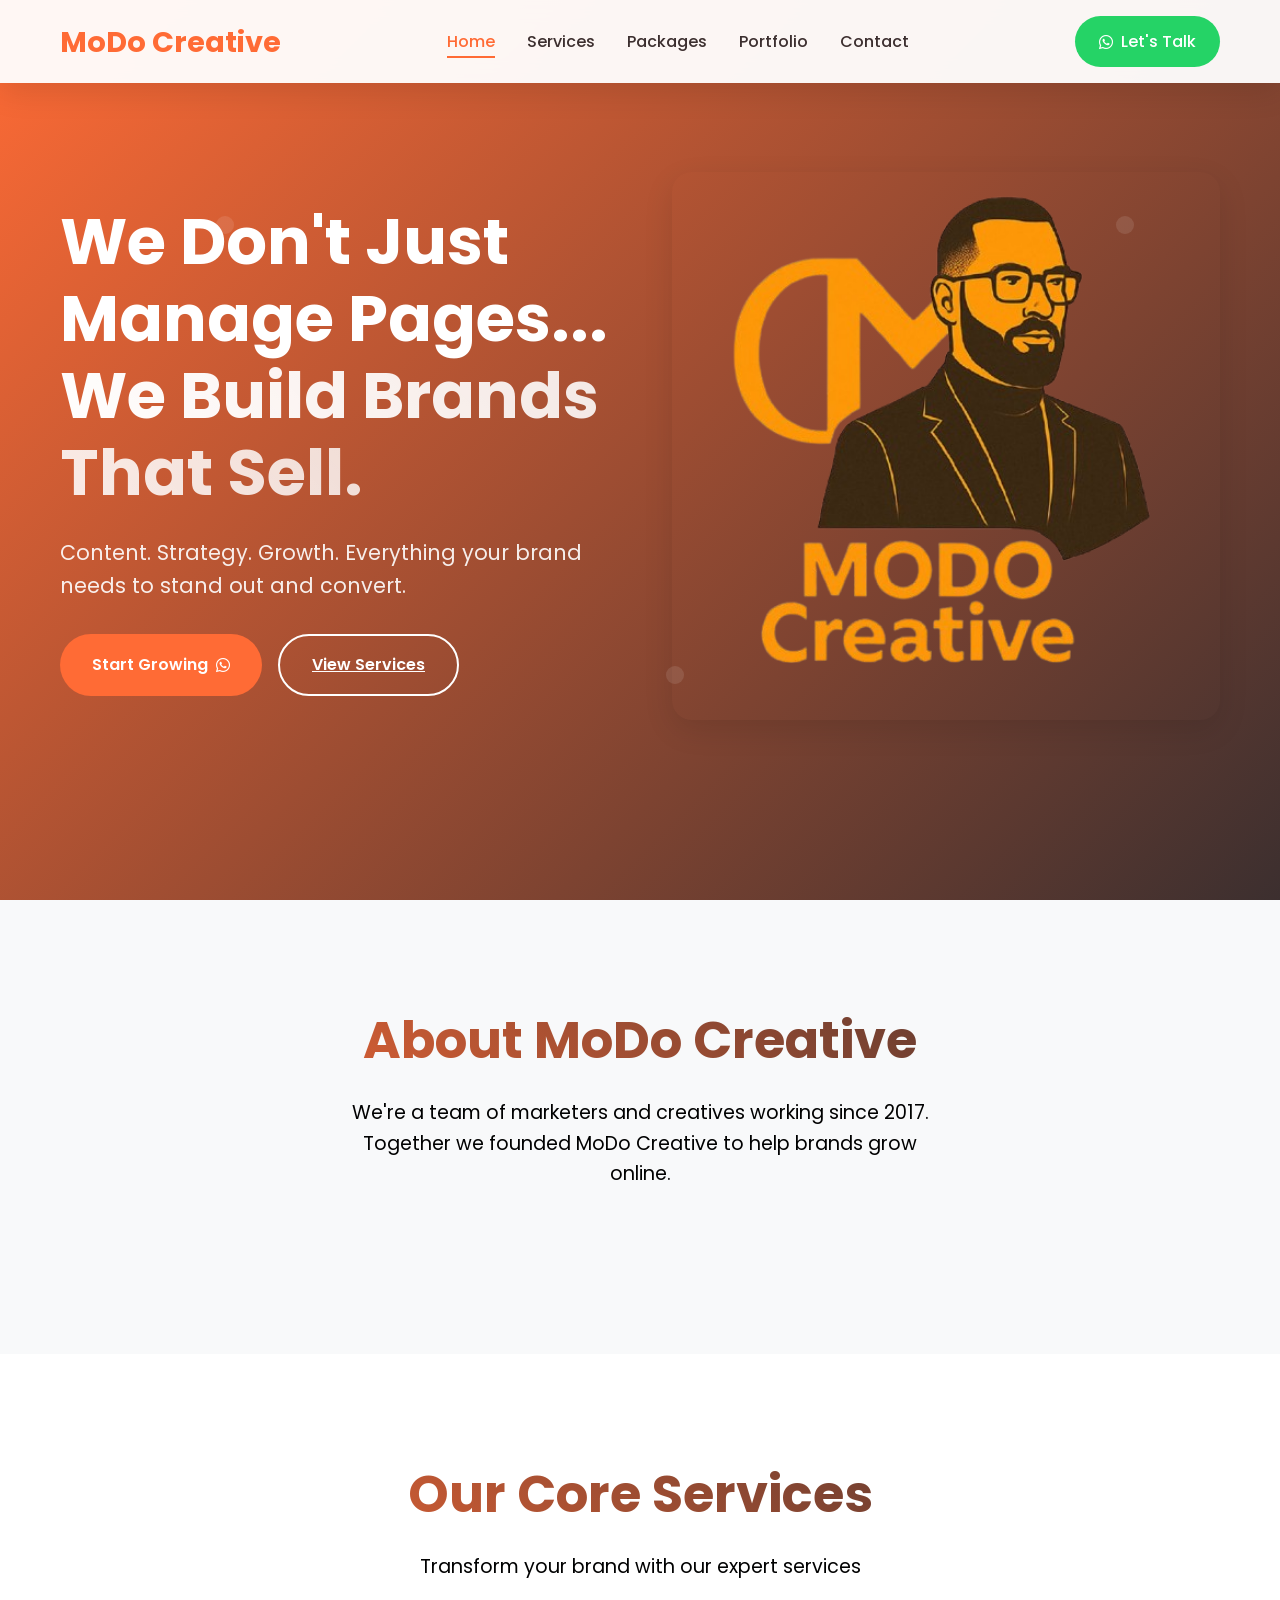
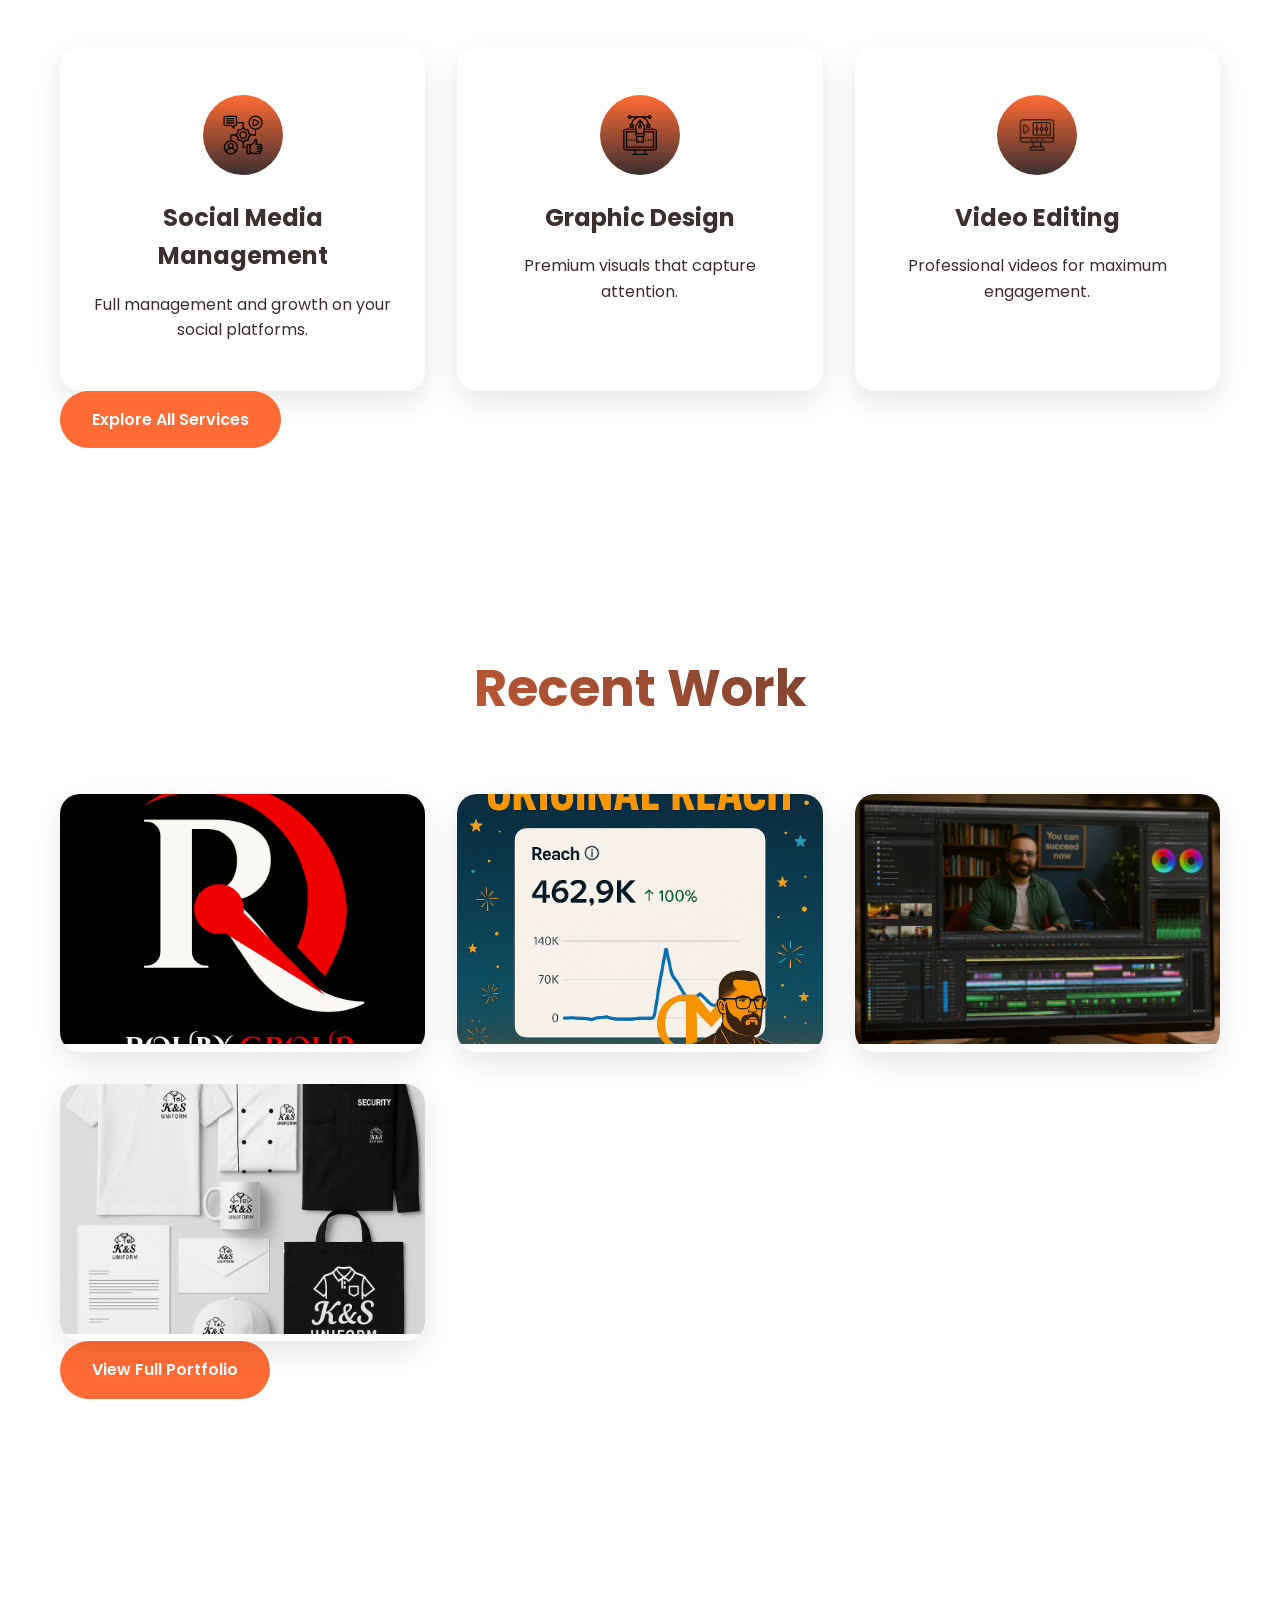
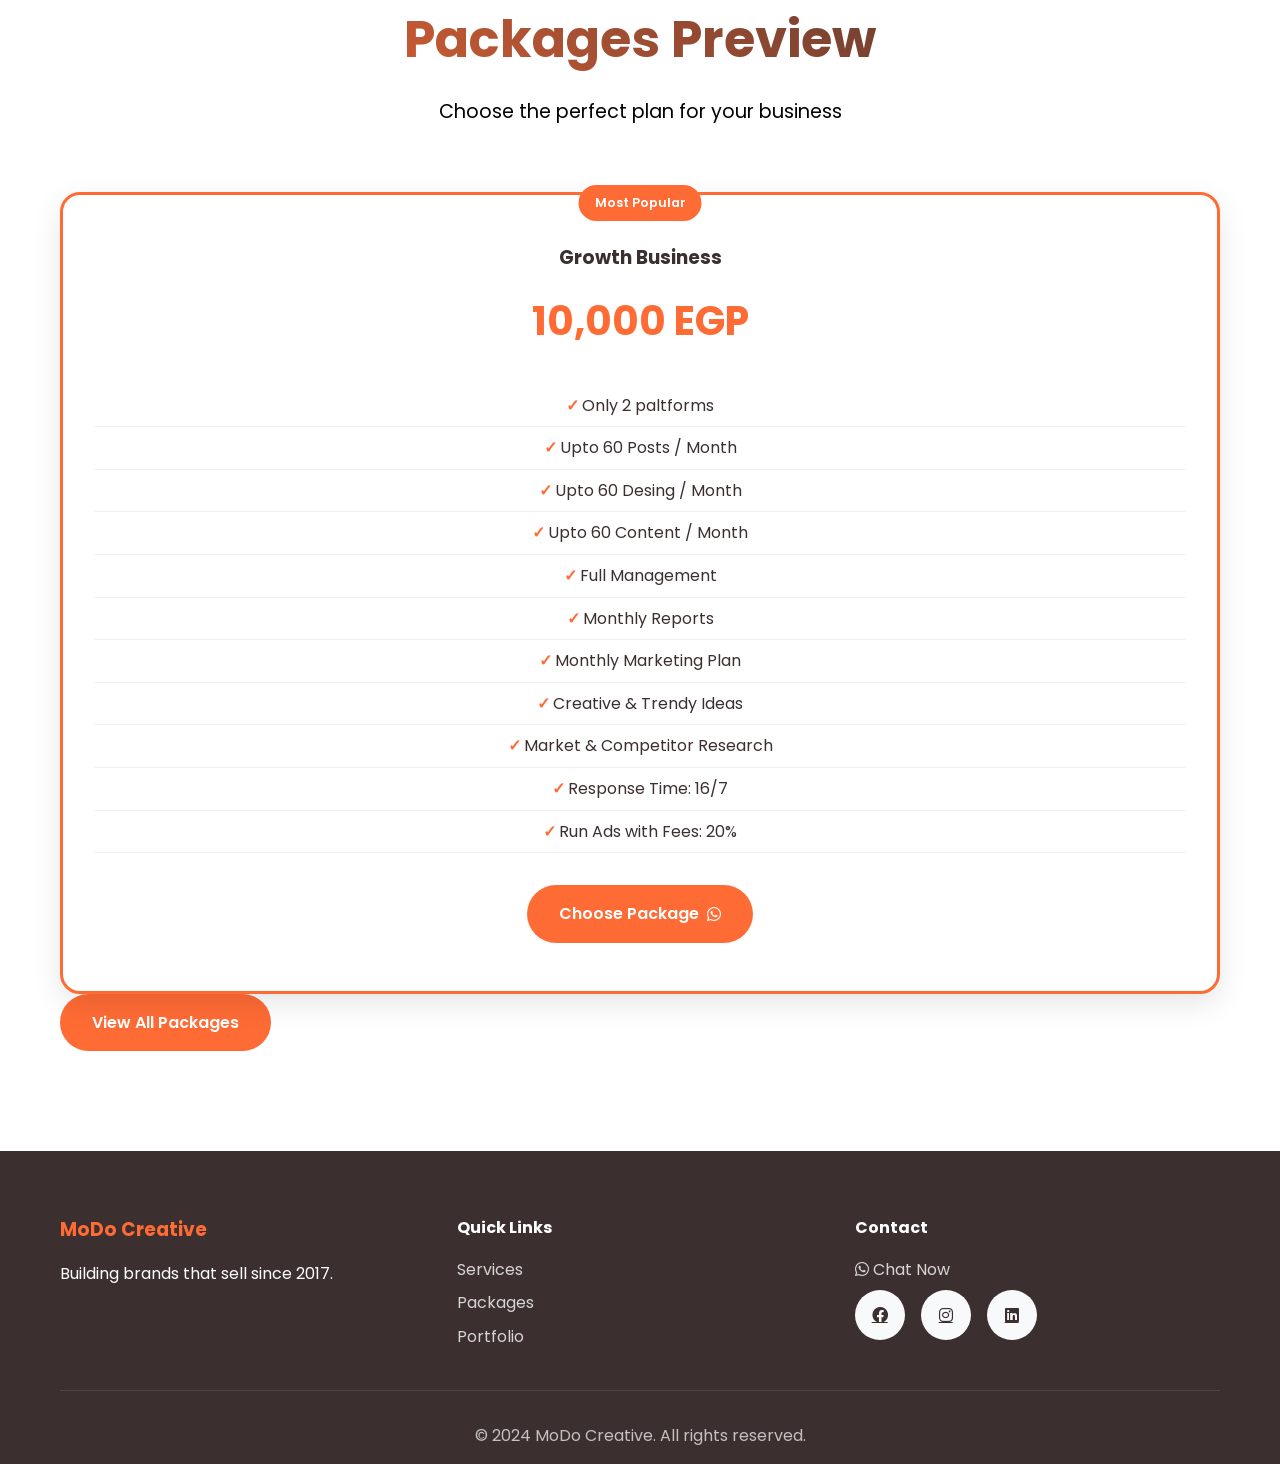
==== index.html @ f9a5f099 "Initial commit" ====
<!DOCTYPE html>
<html lang="en">
<head>
    <meta charset="UTF-8">
    <meta name="viewport" content="width=device-width, initial-scale=1.0">
    <title>MoDo Creative - Digital Marketing Agency</title>
    <link rel="stylesheet" href="css/style.css">
    <link href="https://fonts.googleapis.com/css2?family=Poppins:wght@300;400;500;600;700&display=swap" rel="stylesheet">
    <link rel="stylesheet" href="https://cdnjs.cloudflare.com/ajax/libs/font-awesome/6.0.0/css/all.min.css">
</head>
<body>
    <!-- Loading Screen -->
    <div id="loader">
        <div class="loader-logo">MoDo</div>
    </div>

    <!-- Navbar -->
    <nav class="navbar" id="navbar">
        <div class="nav-container">
            <div class="nav-logo">
                <a href="index.html">MoDo Creative</a>
            </div>
            <ul class="nav-menu" id="nav-menu">
                <li><a href="index.html#home" class="nav-link">Home</a></li>
                <li><a href="services.html" class="nav-link">Services</a></li>
                <li><a href="packages.html" class="nav-link">Packages</a></li>
                <li><a href="portfolio.html" class="nav-link">Portfolio</a></li>
                <li><a href="contact.html" class="nav-link">Contact</a></li>
            </ul>
            <div class="hamburger" id="hamburger">
                <span></span>
                <span></span>
                <span></span>
            </div>
            <a href="https://wa.me/201234567890?text=Hello%20MoDo%20Creative!" class="whatsapp-btn" target="_blank">
                <i class="fab fa-whatsapp"></i> Let's Talk
            </a>
        </div>
    </nav>

    <!-- Home Hero -->
    <section id="home" class="hero">
        <div class="hero-container">
            <div class="hero-content">
                <h1 class="hero-headline">We Don't Just Manage Pages... <span class="gradient-text">We Build Brands That Sell.</span></h1>
                <p class="hero-subheadline">Content. Strategy. Growth. Everything your brand needs to stand out and convert.</p>
                <div class="hero-buttons">
                    <a href="https://wa.me/201559233383?text=Hello%2C%20I'm%20interested%20in%20MoDo%20Creative%20services!" class="btn-primary btn-whatsapp" data-phone="201234567890">
                        Start Growing <i class="fab fa-whatsapp"></i>
                    </a>
                    <a href="#services-preview" class="btn-secondary">View Services</a>
                </div>
            </div>
            <div class="hero-image">
                <img src="assets/images/logonew.png" alt="Digital Marketing Hero">
            </div>
        </div>
    </section>

    <!-- About Section -->
    <section id="about" class="about reveal">
        <div class="container">
            <div class="section-header">
                <h2>About MoDo Creative</h2>
                <p>We're a team of marketers and creatives working since 2017. Together we founded MoDo Creative to help brands grow online.</p>
            </div>
        </div>
    </section>

    <!-- Services Preview -->
    <section id="services-preview" class="services-preview reveal">
        <div class="container">
            <div class="section-header">
                <h2>Our Core Services</h2>
                <p>Transform your brand with our expert services</p>
            </div>
            <div class="services-grid">
                <div class="service-card">
                    <div class="service-icon">
                        <img src="assets/icons/social-media-manager.png" alt="Social Media">
                    </div>
                    <h3>Social Media Management</h3>
                    <p>Full management and growth on your social platforms.</p>
                </div>
                <div class="service-card">
                    <div class="service-icon">
                        <img src="assets/icons/graphics.png" alt="Design">
                    </div>
                    <h3>Graphic Design</h3>
                    <p>Premium visuals that capture attention.</p>
                </div>
                <div class="service-card">
                    <div class="service-icon">
                        <img src="assets/icons/vedio.png" alt="Video">
                    </div>
                    <h3>Video Editing</h3>
                    <p>Professional videos for maximum engagement.</p>
                </div>
            </div>
            <div class="section-cta">
                <a href="services.html" class="btn-primary">Explore All Services</a>
            </div>
        </div>
    </section>

    <!-- Portfolio Preview -->
    <section id="portfolio-preview" class="portfolio-preview reveal">
        <div class="container">
            <div class="section-header">
                <h2>Recent Work</h2>
            </div>
            <div class="portfolio-grid">
                <div class="portfolio-item">
                    <img src="assets/images/8.png" alt="Project 1">
                    <div class="portfolio-overlay">
                        <h3>Graphic Design</h3>
                    </div>
                </div>
                <div class="portfolio-item">
                    <img src="assets/images/0.png" alt="Project 2">
                    <div class="portfolio-overlay">
                        <h3>Social Growth</h3>
                    </div>
                </div>
                <div class="portfolio-item">
                    <img src="assets/images/editv.png" alt="Project 3">
                    <div class="portfolio-overlay">
                        <h3>Video Series</h3>
                    </div>
                </div>
                <div class="portfolio-item">
                    <img src="assets/images/7.png" alt="Project 4">
                    <div class="portfolio-overlay">
                        <h3>Design Package</h3>
                    </div>
                </div>
            </div>
            <a href="portfolio.html" class="btn-primary">View Full Portfolio</a>
        </div>
    </section>

    <!-- Packages Preview -->
    <section id="packages-preview" class="packages-preview reveal">
        <div class="container">
            <div class="section-header">
                <h2>Packages Preview</h2>
                <p>Choose the perfect plan for your business</p>
            </div>
            <div class="packages-grid">
                <div class="package-card popular">
                    <div class="package-badge">Most Popular</div>
                    <h3>Growth Business</h3>
                    <div class="price">10,000 EGP</div>
                    <ul>
                        <li>Only 2 paltforms </li>
                        <li>Upto 60 Posts / Month </li> 
                        <li>Upto 60 Desing / Month </li>
                        <li>Upto 60 Content / Month </li>
                        <li>Full Management</li>
                        <li>Monthly Reports</li>
                        <li>Monthly Marketing Plan</li>
                        <li>Creative & Trendy Ideas </li>
                        <li>Market & Competitor Research</li>
                        <li>Response Time: 16/7 </li>
                        <li>Run Ads with Fees: 20%</li>
                    </ul>
                    <a href="https://wa.me/201559233383 ?text=Hello%2C%20I'm%20interested%20in%20the%20Growth%20Business%20package%20from%20MoDo%20Creative.%20Can%20you%20share%20more%20details%20and%20how%20we%20can%20get%20started%3F" class="btn-primary btn-whatsapp" target="_blank">
                        Choose Package <i class="fab fa-whatsapp"></i>
                    </a>
                </div>
                <!-- More previews -->
            </div>
            <div class="section-cta">
                <a href="packages.html" class="btn-primary">View All Packages</a>
            </div>
        </div>
    </section>

    <!-- Footer -->
    <footer class="footer">
        <div class="container">
            <div class="footer-content">
                <div class="footer-brand">
                    <h3>MoDo Creative</h3>
                    <p>Building brands that sell since 2017.</p>
                </div>
                <div class="footer-links">
                    <h4>Quick Links</h4>
                    <a href="services.html">Services</a>
                    <a href="packages.html">Packages</a>
                    <a href="portfolio.html">Portfolio</a>
                </div>
                <div class="footer-contact">
                    <h4>Contact</h4>
                    <a href="https://wa.me/201559233383" target="_blank"><i class="fab fa-whatsapp"></i> Chat Now</a>
                    <div class="social-links">
                        <a href="https://www.facebook.com/profile.php?id=61573815939553&locale=ar_AR"><i class="fab fa-facebook"></i></a>
                        <a href="https://www.instagram.com/modo_creative0?fbclid=IwZXh0bgNhZW0CMTAAYnJpZBEwcWpwY1J3Q2RiNG1FZUJoa3NydGMGYXBwX2lkEDIyMjAzOTE3ODgyMDA4OTIAAR74_BqehYFXIOPqk2EwYzHsM2LwNzqaWqIEMULM-PtCs83PIYGcVTOfWj6b-g_aem_-BTXDNr5j2SHvNs9P0MHmQ"><i class="fab fa-instagram"></i></a>
                        <a href="https://www.linkedin.com/in/modo-creative/"><i class="fab fa-linkedin"></i></a>
                    </div>
                </div>
            </div>
            <div class="footer-bottom">
                <p>&copy; 2024 MoDo Creative. All rights reserved.</p>
            </div>
        </div>
    </footer>

    <script src="js/main.js"></script>
</body>
</html>
---- css/style.css ----
/* MoDo Creative - Style Sheet */

/* CSS Variables */
:root {
  --orange: #FF6B35;
  --dark-brown: #3C2F2F;
  --white: #FFFFFF;
  --light-bg: #F8F9FA;
  --gray: #000101;
  --shadow: 0 10px 30px rgba(0,0,0,0.1);
  --shadow-hover: 0 20px 40px rgba(0,0,0,0.15);
  --transition: all 0.3s cubic-bezier(0.4, 0, 0.2, 1);
}

/* Reset & Base */
* {
  margin: 0;
  padding: 0;
  box-sizing: border-box;
}

body {
  font-family: 'Poppins', sans-serif;
  line-height: 1.6;
  color: var(--dark-brown);
  overflow-x: hidden;
}

.container {
  max-width: 1200px;
  margin: 0 auto;
  padding: 0 20px;
}

.reveal {
  opacity: 0;
  transform: translateY(50px);
  transition: var(--transition);
}

.reveal.active {
  opacity: 1;
  transform: translateY(0);
}

/* Loading Animation */
#loader {
  position: fixed;
  top: 0;
  left: 0;
  width: 100%;
  height: 100%;
  background: var(--white);
  display: flex;
  align-items: center;
  justify-content: center;
  z-index: 9999;
  transition: opacity 0.5s;
}

.loader-logo {
  font-size: 3rem;
  font-weight: 700;
  background: linear-gradient(135deg, var(--orange), var(--dark-brown));
  -webkit-background-clip: text;
  -webkit-text-fill-color: transparent;
  animation: pulse 2s infinite;
}

@keyframes pulse {
  0%, 100% { transform: scale(1); }
  50% { transform: scale(1.05); }
}

/* Navbar */
.navbar {
  position: fixed;
  top: 0;
  width: 100%;
  background: rgba(255,255,255,0.95);
  backdrop-filter: blur(10px);
  z-index: 1000;
  transition: var(--transition);
  box-shadow: var(--shadow);
}

.nav-container {
  max-width: 1200px;
  margin: 0 auto;
  padding: 1rem 20px;
  display: flex;
  justify-content: space-between;
  align-items: center;
}

.nav-logo a {
  font-size: 1.8rem;
  font-weight: 700;
  color: var(--orange);
  text-decoration: none;
}

.nav-menu {
  display: flex;
  list-style: none;
  gap: 2rem;
}

.nav-link {
  text-decoration: none;
  color: var(--dark-brown);
  font-weight: 500;
  position: relative;
  transition: var(--transition);
}

.nav-link:hover, .nav-link.active {
  color: var(--orange);
}

.nav-link::after {
  content: '';
  position: absolute;
  bottom: -5px;
  left: 0;
  width: 0;
  height: 2px;
  background: var(--orange);
  transition: var(--transition);
}

.nav-link:hover::after, .nav-link.active::after {
  width: 100%;
}

.whatsapp-btn {
  background: #25D366;
  color: white;
  padding: 0.8rem 1.5rem;
  border-radius: 50px;
  text-decoration: none;
  font-weight: 500;
  display: flex;
  align-items: center;
  gap: 0.5rem;
  transition: var(--transition);
}

.whatsapp-btn:hover {
  transform: translateY(-2px);
  box-shadow: var(--shadow-hover);
}

.hamburger {
  display: none;
  flex-direction: column;
  cursor: pointer;
  gap: 4px;
}

.hamburger span {
  width: 25px;
  height: 3px;
  background: var(--dark-brown);
  transition: var(--transition);
}

/* Hero Sections */
.hero {
  min-height: 100vh;
  display: flex;
  align-items: center;
  background: linear-gradient(135deg, var(--orange) 0%, var(--dark-brown) 100%);
  color: white;
  position: relative;
  overflow: hidden;
}

.hero::before {
  content: '';
  position: absolute;
  top: 0;
  left: 0;
  width: 100%;
  height: 100%;
  background: url('data:image/svg+xml,<svg xmlns=\"http://www.w3.org/2000/svg\" viewBox=\"0 0 100 100\"><defs><pattern id=\"grain\" width=\"100\" height=\"100\" patternUnits=\"userSpaceOnUse\"><circle cx=\"25\" cy=\"25\" r=\"1\" fill=\"%23ffffff\" opacity=\"0.1\"/><circle cx=\"75\" cy=\"75\" r=\"1\" fill=\"%23ffffff\" opacity=\"0.1\"/></pattern></defs><rect width=\"100\" height=\"100\" fill=\"url(%23grain)\"/></svg>');
  pointer-events: none;
}

.hero-container {
  max-width: 1200px;
  margin: 0 auto;
  padding: 0 20px;
  display: grid;
  grid-template-columns: 1fr 1fr;
  gap: 4rem;
  align-items: center;
}

.hero-headline {
  font-size: clamp(2.5rem, 5vw, 4rem);
  font-weight: 700;
  line-height: 1.2;
  margin-bottom: 1.5rem;
}

.gradient-text {
  background: linear-gradient(45deg, white, rgba(255,255,255,0.8));
  -webkit-background-clip: text;
  -webkit-text-fill-color: transparent;
}

.hero-subheadline {
  font-size: 1.3rem;
  margin-bottom: 2rem;
  opacity: 0.9;
}

.hero-buttons {
  display: flex;
  gap: 1rem;
  flex-wrap: wrap;
}

.btn-primary {
  background: var(--orange);
  color: white;
  padding: 1rem 2rem;
  border: none;
  border-radius: 50px;
  font-weight: 600;
  text-decoration: none;
  display: inline-flex;
  align-items: center;
  gap: 0.5rem;
  transition: var(--transition);
  cursor: pointer;
}

.btn-primary:hover {
  transform: translateY(-3px);
  box-shadow: var(--shadow-hover);
}

.btn-secondary {
  background: transparent;
  color: white;
  padding: 1rem 2rem;
  border: 2px solid white;
  border-radius: 50px;
  font-weight: 600;
  transition: var(--transition);
}

.btn-secondary:hover {
  background: white;
  color: var(--dark-brown);
  transform: translateY(-2px);
}

.hero-image img {
  width: 100%;
  height: auto;
  border-radius: 20px;
  box-shadow: var(--shadow);
}

.services-hero, .packages-hero, .portfolio-hero, .contact-hero {
  min-height: 60vh;
  text-align: center;
}

.section-header.large h1 {
  font-size: clamp(3rem, 6vw, 5rem);
}

/* Sections */
section {
  padding: 100px 0;
}

.section-header {
  text-align: center;
  margin-bottom: 4rem;
}

.section-header h2 {
  font-size: clamp(2.5rem, 4vw, 3.5rem);
  margin-bottom: 1rem;
  background: linear-gradient(45deg, var(--orange), var(--dark-brown));
  -webkit-background-clip: text;
  -webkit-text-fill-color: transparent;
}

.section-header p {
  font-size: 1.2rem;
  color: var(--gray);
  max-width: 600px;
  margin: 0 auto;
}

/* Services Preview */
.services-grid, .portfolio-grid, .packages-grid {
  display: grid;
  grid-template-columns: repeat(auto-fit, minmax(350px, 1fr));
  gap: 2rem;
}

.service-card {
  background: white;
  padding: 3rem 2rem;
  border-radius: 20px;
  text-align: center;
  box-shadow: var(--shadow);
  transition: var(--transition);
  height: 100%;
}

.service-card:hover {
  transform: translateY(-10px);
  box-shadow: var(--shadow-hover);
}

.service-icon {
  width: 80px;
  height: 80px;
  margin: 0 auto 1.5rem;
  background: linear-gradient(var(--orange), var(--dark-brown));
  border-radius: 50%;
  display: flex;
  align-items: center;
  justify-content: center;
}

.service-icon img {
  width: 40px;
  height: 40px;
}

.service-card h3 {
  font-size: 1.5rem;
  margin-bottom: 1rem;
}

/* Portfolio */
.portfolio-preview .portfolio-grid {
  grid-template-columns: repeat(auto-fit, minmax(280px, 1fr));
}

.portfolio-item {
  position: relative;
  overflow: hidden;
  border-radius: 20px;
  box-shadow: var(--shadow);
  transition: var(--transition);
  cursor: pointer;
}

.portfolio-item:hover {
  transform: scale(1.05);
}

.portfolio-item img {
  width: 100%;
  height: 250px;
  object-fit: cover;
  transition: var(--transition);
}

.portfolio-overlay {
  position: absolute;
  bottom: 0;
  left: 0;
  right: 0;
  background: linear-gradient(transparent, rgba(0,0,0,0.8));
  color: white;
  padding: 2rem;
  transform: translateY(100%);
  transition: var(--transition);
}

.portfolio-item:hover .portfolio-overlay {
  transform: translateY(0);
}

.portfolio-filters {
  display: flex;
  justify-content: center;
  gap: 1rem;
  margin-bottom: 3rem;
  flex-wrap: wrap;
}

.filter-btn {
  padding: 0.8rem 1.5rem;
  border: 2px solid var(--orange);
  background: transparent;
  color: var(--orange);
  border-radius: 50px;
  cursor: pointer;
  font-weight: 500;
  transition: var(--transition);
}

.filter-btn.active, .filter-btn:hover {
  background: var(--orange);
  color: white;
}

.portfolio-item.hidden {
  display: none;
}

/* Modal */
.modal {
  display: none;
  position: fixed;
  top: 0;
  left: 0;
  width: 100%;
  height: 100%;
  background: rgba(0,0,0,0.9);
  z-index: 2000;
  align-items: center;
  justify-content: center;
}

.modal-content {
  max-width: 800px;
  width: 90%;
  max-height: 90vh;
  overflow-y: auto;
  background: white;
  border-radius: 20px;
  position: relative;
  animation: modalSlide 0.3s ease;
}

@keyframes modalSlide {
  from { transform: scale(0.8); opacity: 0; }
  to { transform: scale(1); opacity: 1; }
}

.close {
  position: absolute;
  top: 1rem;
  right: 1.5rem;
  font-size: 2rem;
  cursor: pointer;
  color: var(--gray);
}

.modal-body {
  padding: 3rem;
  text-align: center;
}

.modal-body img {
  max-width: 100%;
  border-radius: 10px;
  margin-bottom: 1rem;
}

/* Packages */
.packages-grid {
  grid-template-columns: repeat(auto-fit, minmax(300px, 1fr));
  gap: 2rem;
}

.package-card {
  background: white;
  padding: 3rem 2rem;
  border-radius: 20px;
  text-align: center;
  box-shadow: var(--shadow);
  position: relative;
  transition: var(--transition);
}

.package-card:hover {
  transform: translateY(-10px);
}

.package-badge {
  position: absolute;
  top: -10px;
  left: 50%;
  transform: translateX(-50%);
  background: var(--orange);
  color: white;
  padding: 0.5rem 1rem;
  border-radius: 20px;
  font-size: 0.8rem;
  font-weight: 600;
}

.package-card.popular {
  border: 3px solid var(--orange);
}

.price {
  font-size: 2.5rem;
  font-weight: 700;
  color: var(--orange);
  margin: 1rem 0 2rem;
}

.package-card ul {
  list-style: none;
  margin-bottom: 2rem;
}

.package-card li {
  padding: 0.5rem 0;
  border-bottom: 1px solid #eee;
}

.package-card li:before {
  content: "✓ ";
  color: var(--orange);
  font-weight: bold;
}

.package-cta {
  width: 100%;
}

/* Contact */
.contact-content {
  display: grid;
  grid-template-columns: 1fr 1fr;
  gap: 4rem;
  margin-bottom: 4rem;
}

.form-group {
  margin-bottom: 1.5rem;
}

.form-group input, .form-group textarea {
  width: 100%;
  padding: 1rem;
  border: 2px solid #eee;
  border-radius: 10px;
  font-family: inherit;
  transition: var(--transition);
  font-size: 1rem;
}

.form-group input:focus, .form-group textarea:focus {
  outline: none;
  border-color: var(--orange);
}

.form-row {
  display: grid;
  grid-template-columns: 1fr 1fr;
  gap: 1rem;
}

.full-width {
  width: 100%;
}

.contact-item {
  display: flex;
  align-items: center;
  gap: 1rem;
  margin-bottom: 1.5rem;
  font-size: 1.1rem;
}

.contact-item i {
  color: var(--orange);
  font-size: 1.5rem;
}

.social-links {
  display: flex;
  gap: 1rem;
}

.social-links a {
  width: 50px;
  height: 50px;
  background: var(--light-bg);
  border-radius: 50%;
  display: flex;
  align-items: center;
  justify-content: center;
  color: var(--dark-brown);
  transition: var(--transition);
}

.social-links.large a {
  width: 60px;
  height: 60px;
}

.social-links a:hover {
  background: var(--orange);
  color: white;
  transform: translateY(-3px);
}

.map-placeholder {
  border-radius: 20px;
  overflow: hidden;
  box-shadow: var(--shadow);
}

.map-placeholder iframe {
  border-radius: 20px;
}

.floating-whatsapp {
  position: fixed;
  bottom: 2rem;
  right: 2rem;
  width: 60px;
  height: 60px;
  background: #25D366;
  color: white;
  border-radius: 50%;
  display: flex;
  align-items: center;
  justify-content: center;
  font-size: 1.5rem;
  box-shadow: var(--shadow-hover);
  transition: var(--transition);
  z-index: 1000;
  animation: bounce 2s infinite;
}

@keyframes bounce {
  0%, 20%, 50%, 80%, 100% { transform: translateY(0); }
  40% { transform: translateY(-10px); }
  60% { transform: translateY(-5px); }
}

.floating-whatsapp:hover {
  transform: translateY(-5px) scale(1.1);
}

/* About & Other Sections */
.about {
  background: var(--light-bg);
}

.service-detail {
  padding: 120px 0;
}

.service-row {
  display: grid;
  grid-template-columns: 1fr 1fr;
  gap: 4rem;
  align-items: center;
}

.service-row.reverse {
  grid-template-columns: 1fr 1fr;
}

.service-image img {
  width: 100%;
  border-radius: 20px;
}

.service-content h2 {
  font-size: 3rem;
  margin-bottom: 1.5rem;
}

.workflow {
  display: flex;
  flex-wrap: wrap;
  gap: 2rem;
  margin: 3rem 0;
}

.workflow-step {
  flex: 1;
  min-width: 200px;
  text-align: center;
}

.step-number {
  width: 60px;
  height: 60px;
  background: var(--orange);
  color: white;
  border-radius: 50%;
  display: flex;
  align-items: center;
  justify-content: center;
  font-weight: 700;
  font-size: 1.5rem;
  margin: 0 auto 1rem;
}

/* Footer */
.footer {
  background: var(--dark-brown);
  color: white;
  padding: 4rem 0 1rem;
}

.footer-content {
  display: grid;
  grid-template-columns: repeat(auto-fit, minmax(250px, 1fr));
  gap: 2rem;
  margin-bottom: 2rem;
}

.footer-brand h3 {
  color: var(--orange);
  margin-bottom: 1rem;
}

.footer-links h4, .footer-contact h4 {
  margin-bottom: 1rem;
}

.footer-links a, .footer-contact a:not(.social-links a) {
  color: rgba(255,255,255,0.8);
  text-decoration: none;
  display: block;
  margin-bottom: 0.5rem;
  transition: var(--transition);
}

.footer-links a:hover, .footer-contact a:hover {
  color: var(--orange);
}

.footer-bottom {
  text-align: center;
  padding-top: 2rem;
  border-top: 1px solid rgba(255,255,255,0.1);
  color: rgba(255,255,255,0.7);
}

/* Responsive Design */
@media (max-width: 768px) {
  .hamburger {
    display: flex;
  }

  .nav-menu {
    position: fixed;
    top: 100%;
    left: 0;
    width: 100%;
    background: white;
    flex-direction: column;
    padding: 2rem;
    transform: translateY(-100%);
    opacity: 0;
    visibility: hidden;
  }

  .nav-menu.active {
    transform: translateY(0);
    opacity: 1;
    visibility: visible;
  }

  .whatsapp-btn {
    display: none;
  }

  .hero-container {
    grid-template-columns: 1fr;
    text-align: center;
    gap: 2rem;
  }

  .hero-buttons {
    justify-content: center;
  }

  .services-grid, .packages-grid {
    grid-template-columns: 1fr;
  }

  .contact-content {
    grid-template-columns: 1fr;
    gap: 2rem;
  }

  .form-row {
    grid-template-columns: 1fr;
  }

  .service-row {
    grid-template-columns: 1fr;
    text-align: center;
  }

  .service-row.reverse {
    grid-template-columns: 1fr;
  }

  .portfolio-filters {
    flex-direction: column;
    align-items: center;
  }

  .section-header h2 {
    font-size: 2.5rem;
  }

  section {
    padding: 60px 0;
  }
}

@media (max-width: 480px) {
  .hero-headline {
    font-size: 2.5rem;
  }

  .floating-whatsapp {
    bottom: 1rem;
    right: 1rem;
  }
}

/* Utilities */
.full-width {
  width: 100% !important;
}

.large {
  font-size: 1.2em;
}
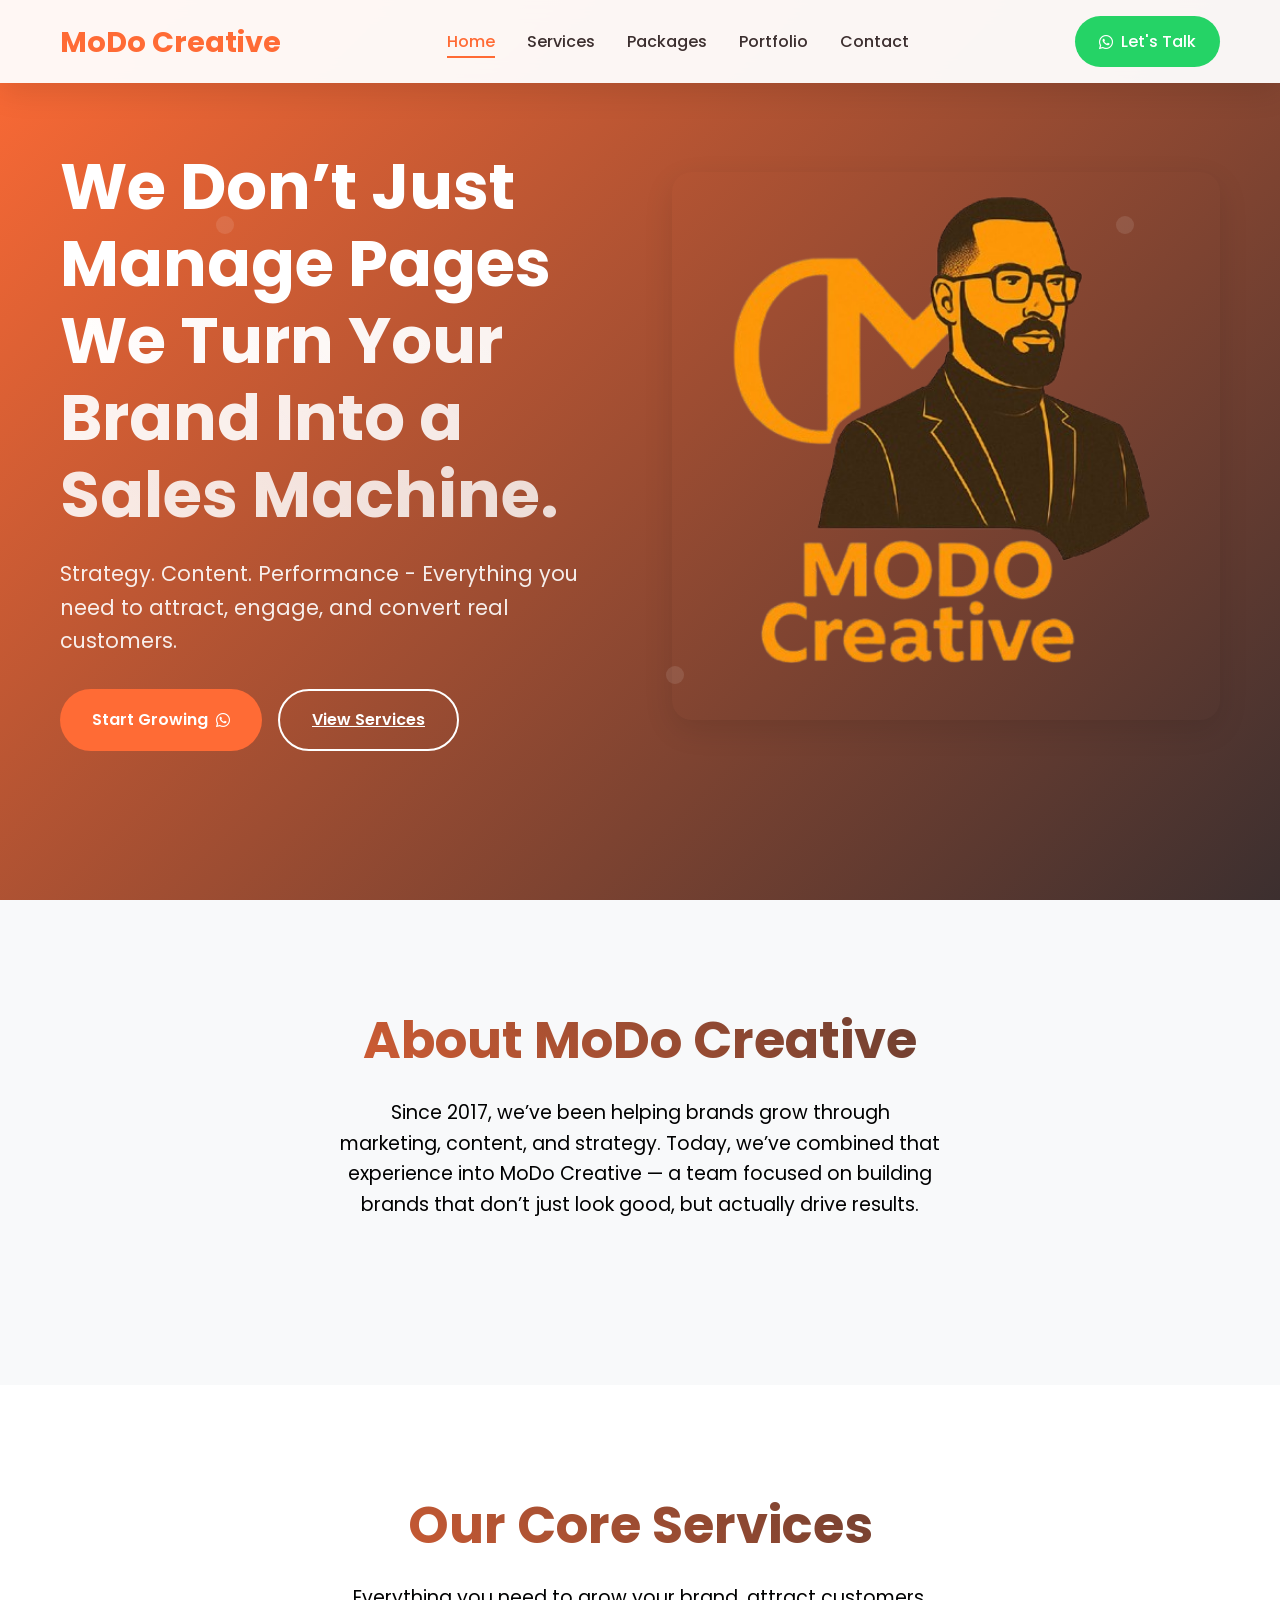
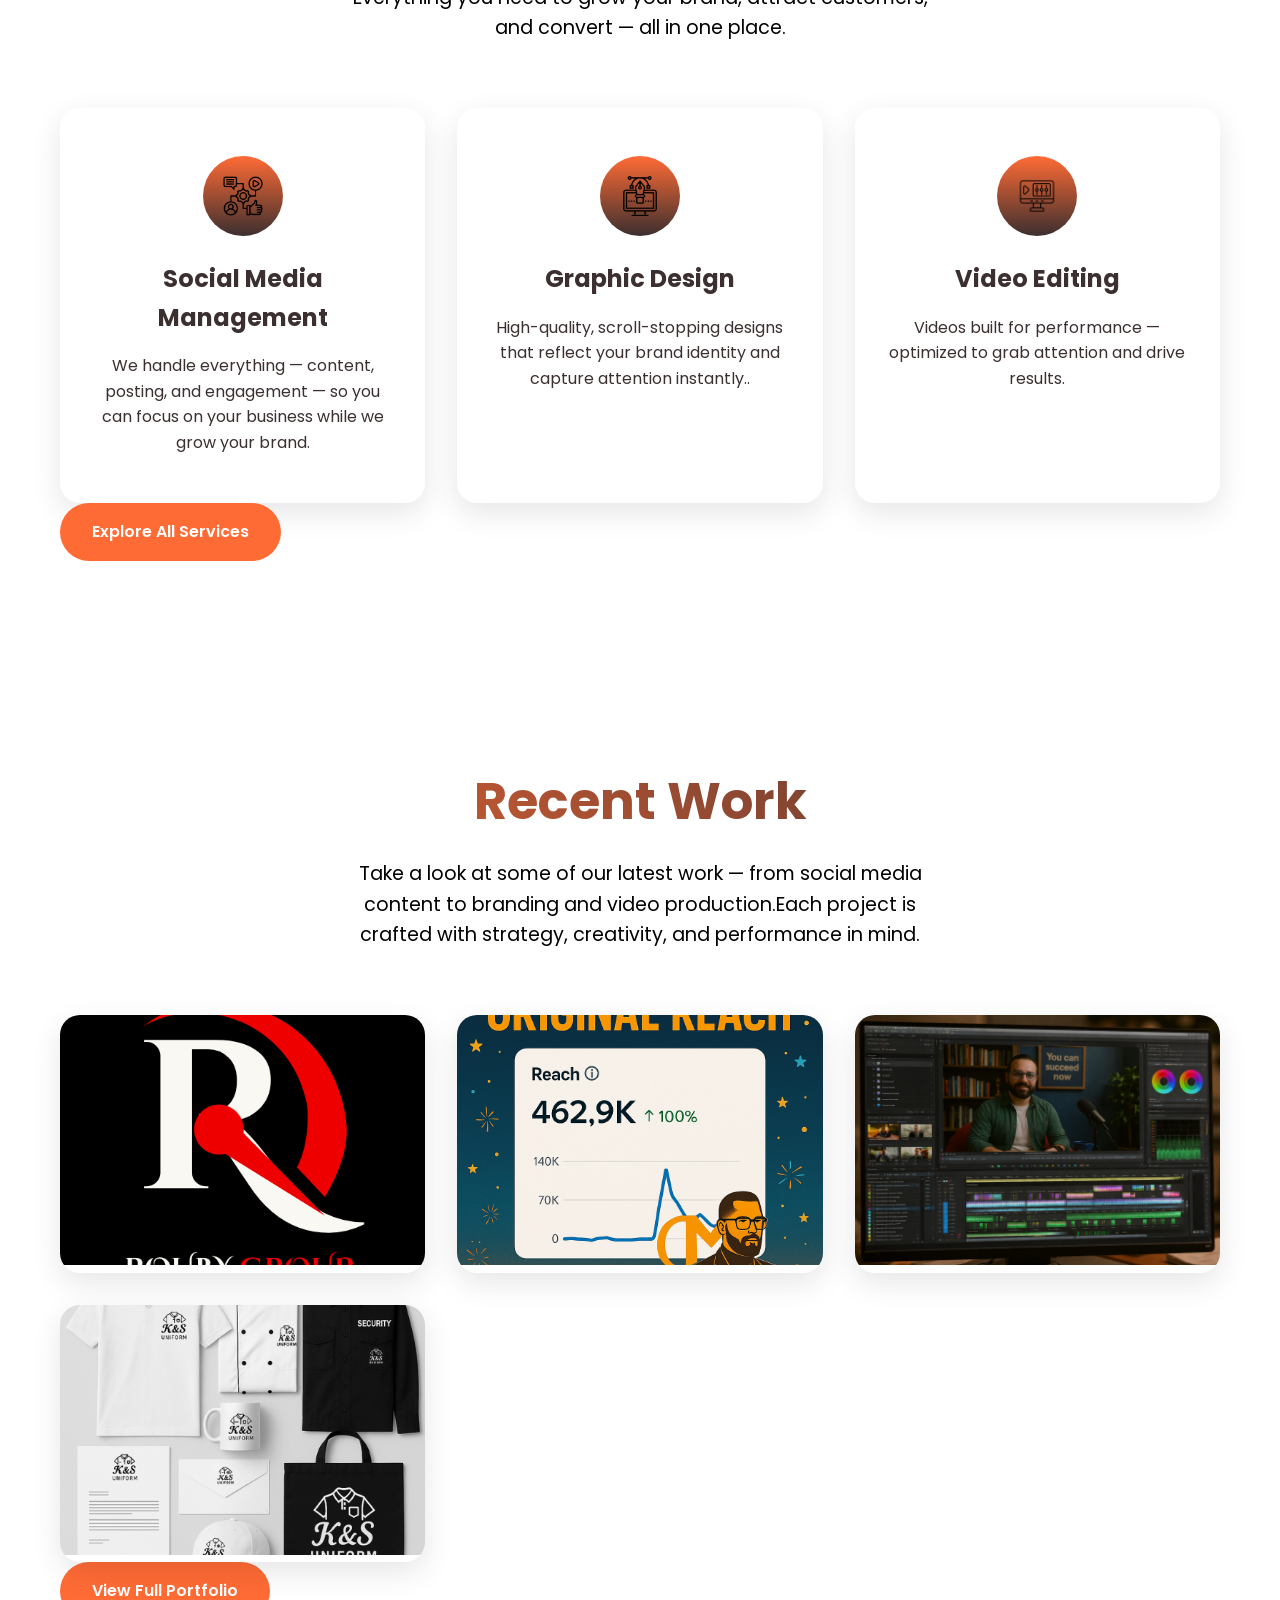
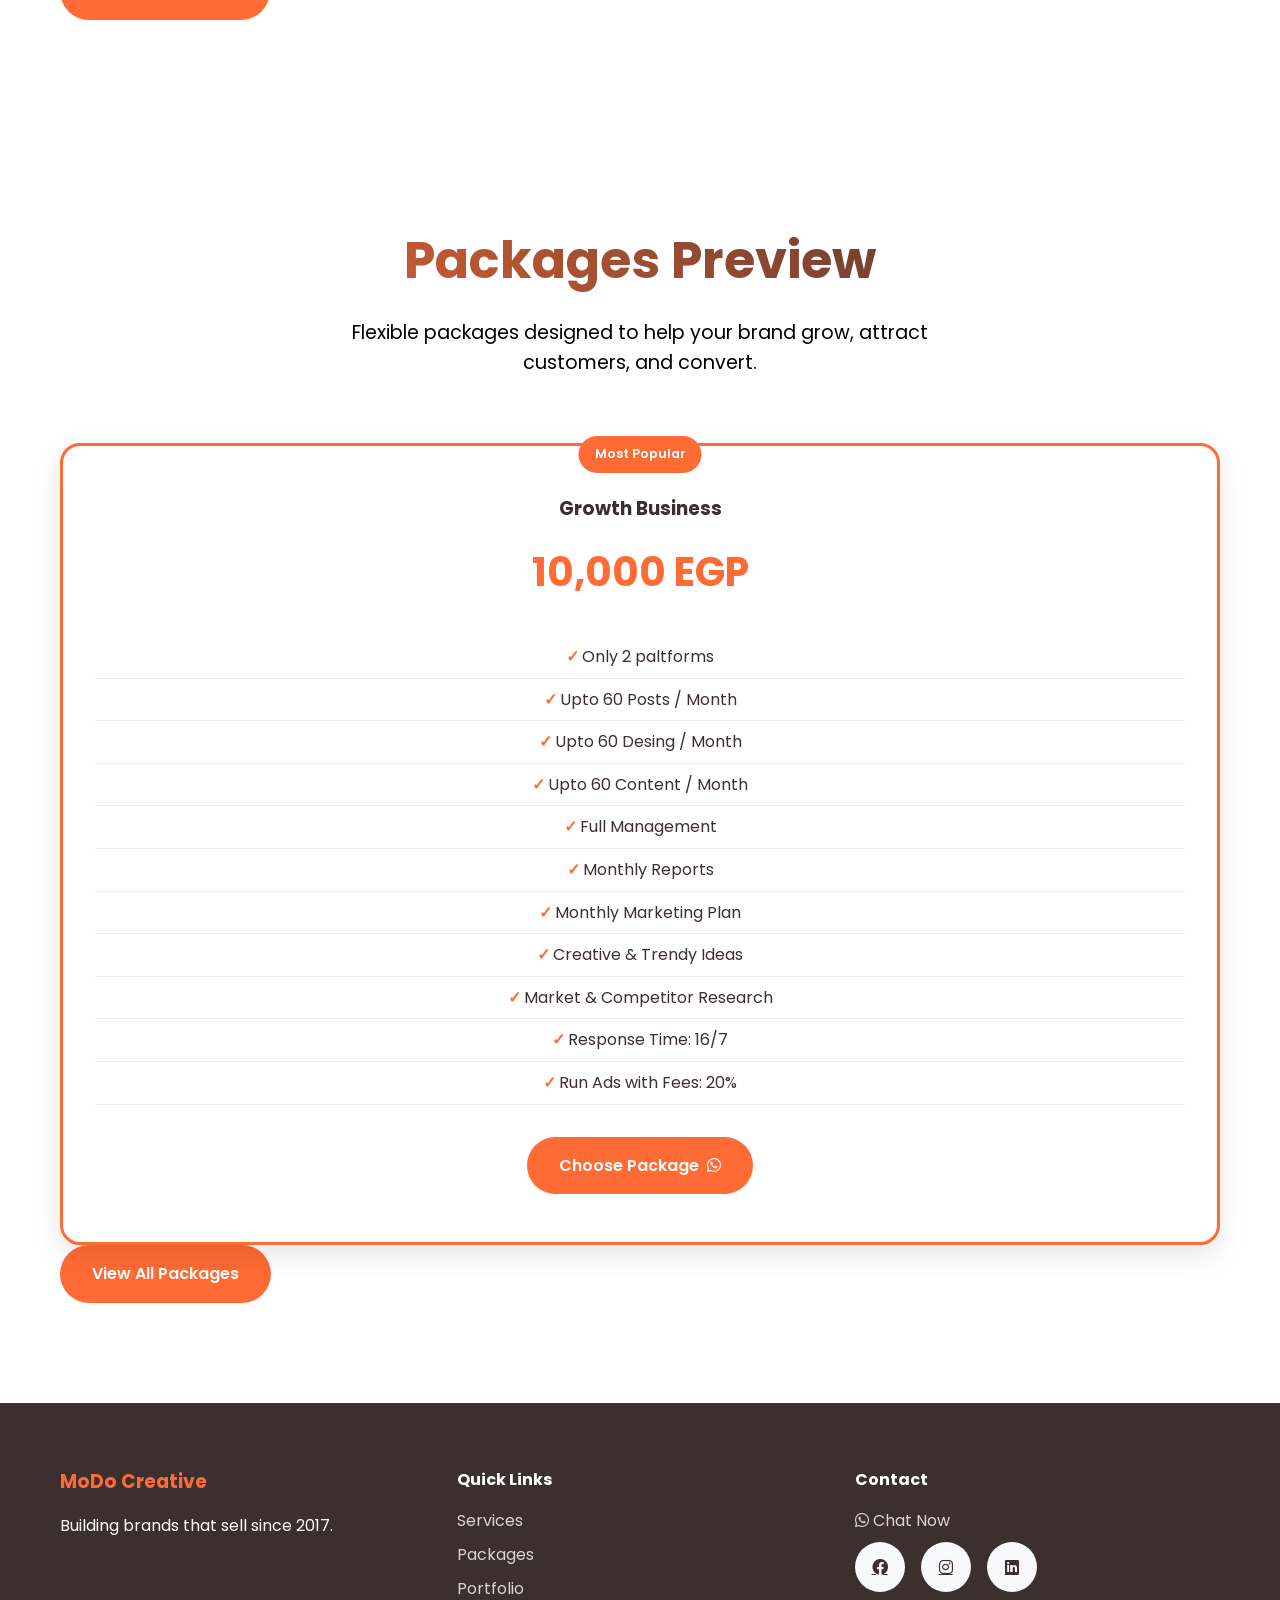
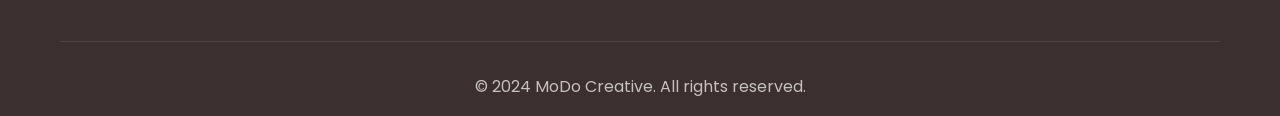
==== commit aa6f1beb: "Update index.html" ====
--- a/index.html
+++ b/index.html
@@ -3,7 +3,8 @@
 <head>
     <meta charset="UTF-8">
     <meta name="viewport" content="width=device-width, initial-scale=1.0">
-    <title>MoDo Creative - Digital Marketing Agency</title>
+    <title>MoDo Creative - Creativity Without Limits</title>
+    <link rel="icon" type="image/png" href="assets/images/logonew.png">
     <link rel="stylesheet" href="css/style.css">
     <link href="https://fonts.googleapis.com/css2?family=Poppins:wght@300;400;500;600;700&display=swap" rel="stylesheet">
     <link rel="stylesheet" href="https://cdnjs.cloudflare.com/ajax/libs/font-awesome/6.0.0/css/all.min.css">
@@ -11,7 +12,8 @@
 <body>
     <!-- Loading Screen -->
     <div id="loader">
-        <div class="loader-logo">MoDo</div>
+        <div class="loader-logo">MoDo Creative </div>
+        <img src="assets/images/logonew.png" alt="MoDo Logo" class="loader-logo">
     </div>
 
     <!-- Navbar -->
@@ -42,8 +44,8 @@
     <section id="home" class="hero">
         <div class="hero-container">
             <div class="hero-content">
-                <h1 class="hero-headline">We Don't Just Manage Pages... <span class="gradient-text">We Build Brands That Sell.</span></h1>
-                <p class="hero-subheadline">Content. Strategy. Growth. Everything your brand needs to stand out and convert.</p>
+                <h1 class="hero-headline">We Don’t Just Manage Pages <span class="gradient-text">We Turn Your Brand Into a Sales Machine.</span></h1>
+                <p class="hero-subheadline">Strategy. Content. Performance - Everything you need to attract, engage, and convert real customers.</p>
                 <div class="hero-buttons">
                     <a href="https://wa.me/201559233383?text=Hello%2C%20I'm%20interested%20in%20MoDo%20Creative%20services!" class="btn-primary btn-whatsapp" data-phone="201234567890">
                         Start Growing <i class="fab fa-whatsapp"></i>
@@ -62,7 +64,8 @@
         <div class="container">
             <div class="section-header">
                 <h2>About MoDo Creative</h2>
-                <p>We're a team of marketers and creatives working since 2017. Together we founded MoDo Creative to help brands grow online.</p>
+                <p>Since 2017, we’ve been helping brands grow through marketing, content, and strategy.
+Today, we’ve combined that experience into MoDo Creative — a team focused on building brands that don’t just look good, but actually drive results.</p>
             </div>
         </div>
     </section>
@@ -72,7 +75,7 @@
         <div class="container">
             <div class="section-header">
                 <h2>Our Core Services</h2>
-                <p>Transform your brand with our expert services</p>
+                <p>Everything you need to grow your brand, attract customers, and convert — all in one place.</p>
             </div>
             <div class="services-grid">
                 <div class="service-card">
@@ -80,21 +83,21 @@
                         <img src="assets/icons/social-media-manager.png" alt="Social Media">
                     </div>
                     <h3>Social Media Management</h3>
-                    <p>Full management and growth on your social platforms.</p>
+                    <p>We handle everything — content, posting, and engagement — so you can focus on your business while we grow your brand.</p>
                 </div>
                 <div class="service-card">
                     <div class="service-icon">
                         <img src="assets/icons/graphics.png" alt="Design">
                     </div>
                     <h3>Graphic Design</h3>
-                    <p>Premium visuals that capture attention.</p>
+                    <p>High-quality, scroll-stopping designs that reflect your brand identity and capture attention instantly..</p>
                 </div>
                 <div class="service-card">
                     <div class="service-icon">
                         <img src="assets/icons/vedio.png" alt="Video">
                     </div>
                     <h3>Video Editing</h3>
-                    <p>Professional videos for maximum engagement.</p>
+                    <p>Videos built for performance — optimized to grab attention and drive results.</p>
                 </div>
             </div>
             <div class="section-cta">
@@ -108,6 +111,7 @@
         <div class="container">
             <div class="section-header">
                 <h2>Recent Work</h2>
+                <p>Take a look at some of our latest work — from social media content to branding and video production.Each project is crafted with strategy, creativity, and performance in mind.</p>
             </div>
             <div class="portfolio-grid">
                 <div class="portfolio-item">
@@ -144,7 +148,7 @@
         <div class="container">
             <div class="section-header">
                 <h2>Packages Preview</h2>
-                <p>Choose the perfect plan for your business</p>
+                <p>Flexible packages designed to help your brand grow, attract customers, and convert.</p>
             </div>
             <div class="packages-grid">
                 <div class="package-card popular">
